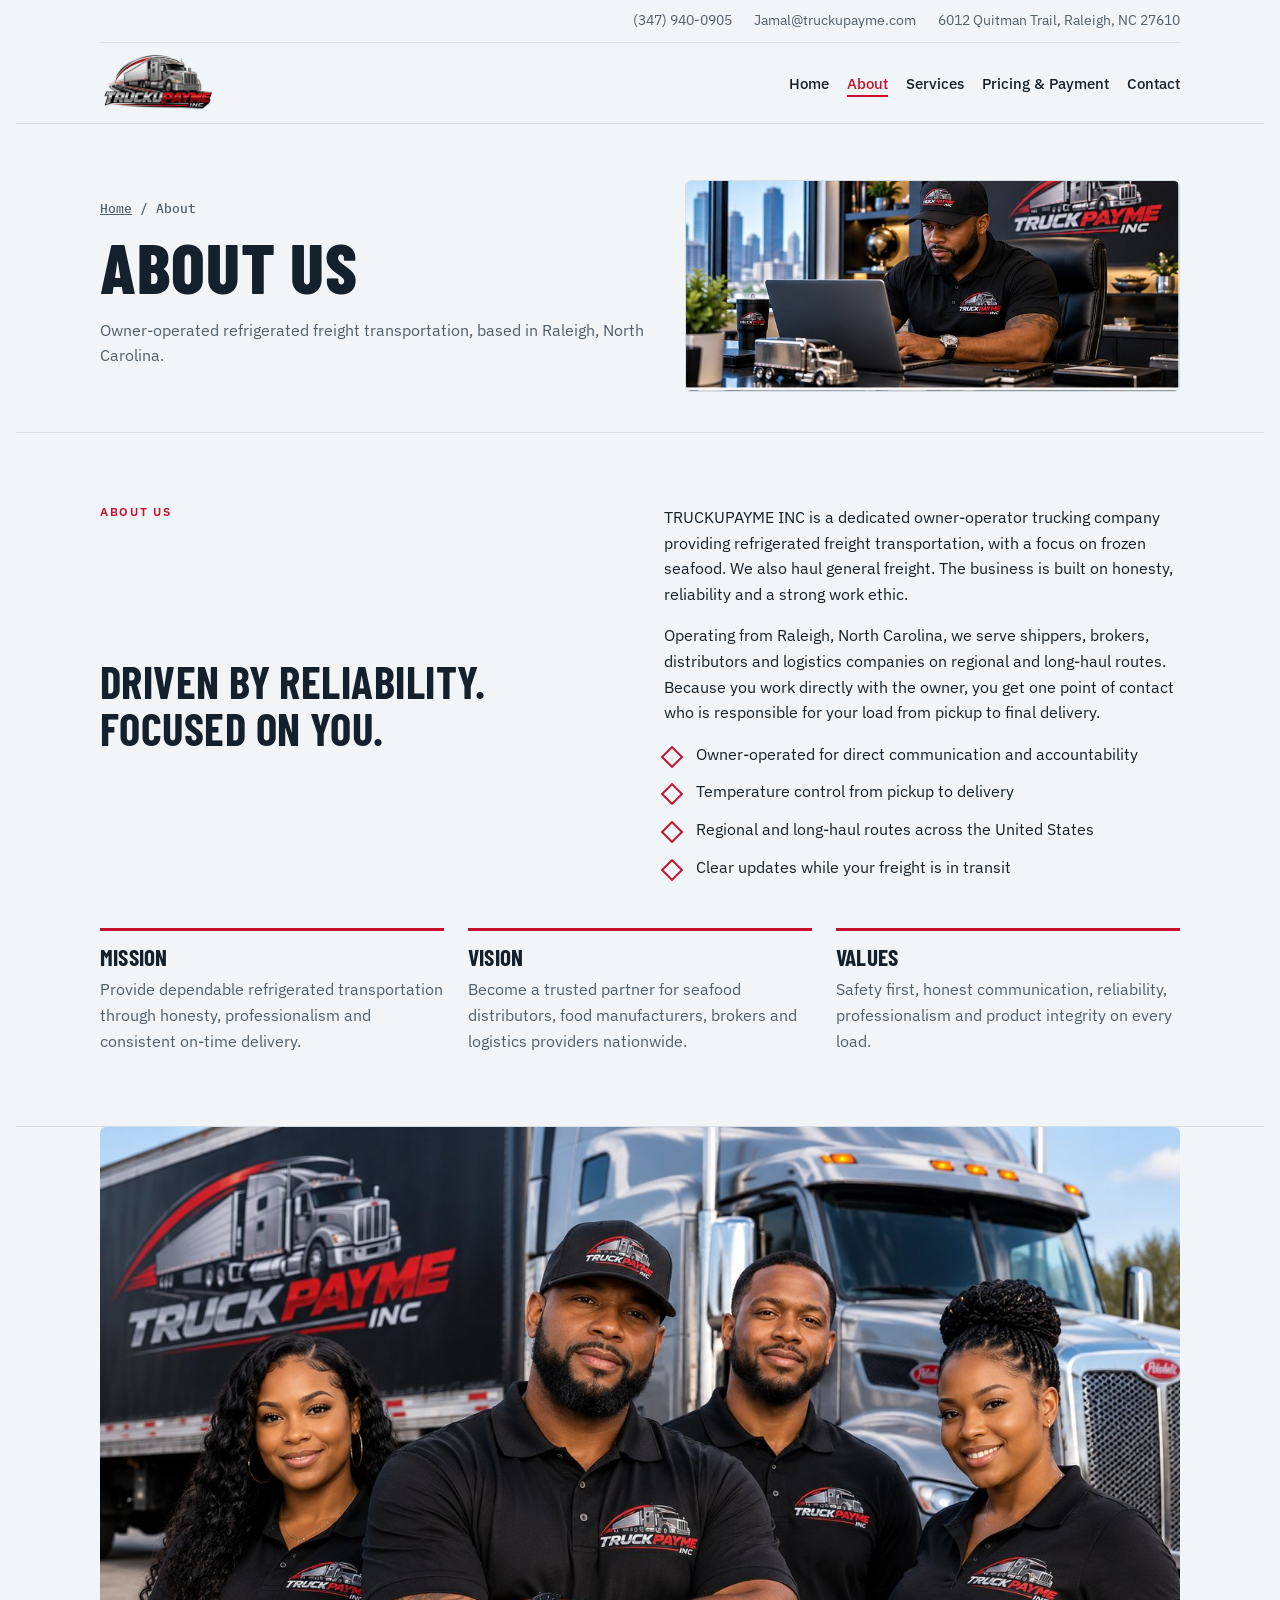
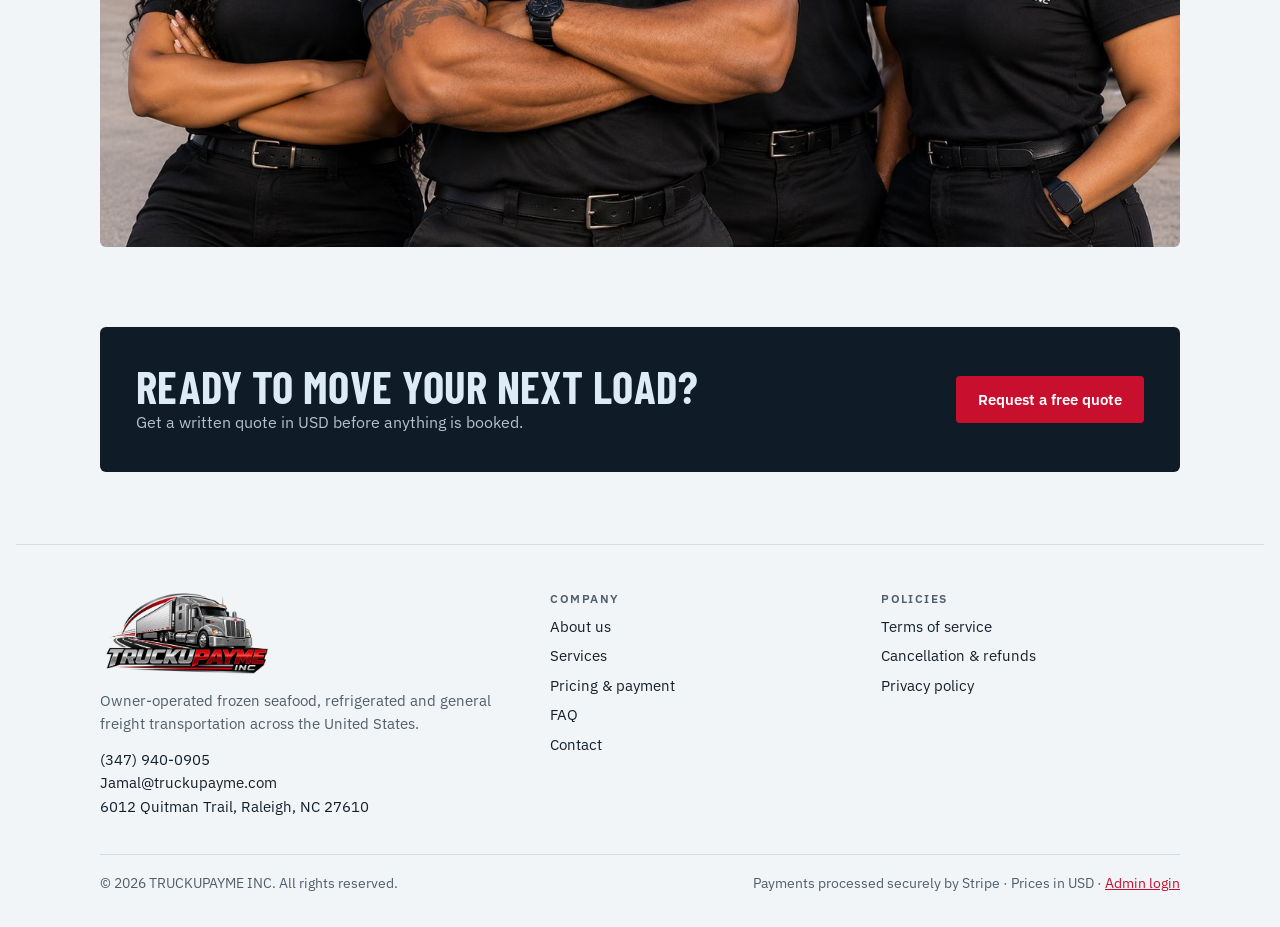
==== about.html @ 26da306a "first commit" ====
<!doctype html>
<html lang="en"><head><meta charset="utf-8"><meta name="viewport" content="width=device-width, initial-scale=1, viewport-fit=cover">
<title>About · TRUCKUPAYME INC</title>
<link rel="preconnect" href="https://fonts.googleapis.com"><link rel="preconnect" href="https://fonts.gstatic.com" crossorigin>
<link rel="stylesheet" href="https://fonts.googleapis.com/css2?family=Barlow+Condensed:wght@600;700;800&family=IBM+Plex+Sans:wght@400;500;600&family=IBM+Plex+Mono:wght@500&display=swap">
<link rel="stylesheet" href="styles.css">
<style>:root{padding-top:env(safe-area-inset-top,0px);padding-bottom:env(safe-area-inset-bottom,0px)}body{margin:0}img{max-width:100%}[hidden]{display:none!important}</style></head><body><div class="wrap topbar" aria-label="Contact details">
  <span>(347) 940-0905</span>
  <span>Jamal@truckupayme.com</span>
  <span>6012 Quitman Trail, Raleigh, NC 27610</span>
</div><header class="nav"><div class="wrap"><a class="brand" href="index.html" aria-label="TRUCKUPAYME INC home"><img class="logo" src="logo.png" alt="TRUCKUPAYME INC" width="900" height="451"></a><nav aria-label="Main"><a href="index.html">Home</a><a href="about.html" aria-current="page">About</a><a href="services.html">Services</a><a href="pricing.html">Pricing &amp; Payment</a><a href="contact.html">Contact</a></nav></div></header><main><section class="pagehead"><div class="wrap"><div class="txt"><span class="crumb"><a href="index.html">Home</a> / About</span><h1>About us</h1><p class="muted">Owner-operated refrigerated freight transportation, based in Raleigh, North Carolina.</p></div><img class="headimg" src="office-01.jpg" alt="Owner at a laptop in the TRUCKUPAYME INC office" width="768" height="330" loading="eager"></div></section><section id="about">
  <div class="wrap">
    <div class="two">
      <div class="head" style="margin:0">
        <span class="eyebrow">About us</span>
        <h2>Driven by reliability. Focused on you.</h2>
      </div>
      <div class="prose">
        <p>TRUCKUPAYME INC is a dedicated owner-operator trucking company providing refrigerated freight transportation, with a focus on frozen seafood. We also haul general freight. The business is built on honesty, reliability and a strong work ethic.</p>
        <p>Operating from Raleigh, North Carolina, we serve shippers, brokers, distributors and logistics companies on regional and long-haul routes. Because you work directly with the owner, you get one point of contact who is responsible for your load from pickup to final delivery.</p>
        <ul class="checks">
          <li>Owner-operated for direct communication and accountability</li>
          <li>Temperature control from pickup to delivery</li>
          <li>Regional and long-haul routes across the United States</li>
          <li>Clear updates while your freight is in transit</li>
        </ul>
      </div>
    </div>
    <div class="pillars">
      <div><h3>Mission</h3><p class="muted">Provide dependable refrigerated transportation through honesty, professionalism and consistent on-time delivery.</p></div>
      <div><h3>Vision</h3><p class="muted">Become a trusted partner for seafood distributors, food manufacturers, brokers and logistics providers nationwide.</p></div>
      <div><h3>Values</h3><p class="muted">Safety first, honest communication, reliability, professionalism and product integrity on every load.</p></div>
    </div>
  </div>
</section><section class="band"><div class="wrap"><figure class="photo team"><img src="team.jpg" alt="Four people in TRUCKUPAYME INC shirts standing in front of the company Peterbilt and trailer" loading="lazy"></figure></div></section><section><div class="wrap"><div class="cta"><div><h2>Ready to move your next load?</h2><p>Get a written quote in USD before anything is booked.</p></div><a class="btn btn-primary" href="contact.html">Request a free quote</a></div></div></section></main><footer>
  <div class="wrap">
    <div class="foot">
      <div>
        <a class="brand" href="index.html" aria-label="TRUCKUPAYME INC home"><img class="logo" src="logo.png" alt="TRUCKUPAYME INC" width="900" height="451"></a>
        <p class="muted" style="margin-top:12px">Owner-operated frozen seafood, refrigerated and general freight transportation across the United States.</p>
        <p style="margin-top:12px">(347) 940-0905<br>Jamal@truckupayme.com<br>6012 Quitman Trail, Raleigh, NC 27610</p>
      </div>
      <div>
        <h4>Company</h4>
        <ul><li><a href="about.html">About us</a></li><li><a href="services.html">Services</a></li><li><a href="pricing.html">Pricing &amp; payment</a></li><li><a href="contact.html#faq">FAQ</a></li><li><a href="contact.html">Contact</a></li></ul>
      </div>
      <div>
        <h4>Policies</h4>
        <ul><li><a href="terms.html">Terms of service</a></li><li><a href="refunds.html">Cancellation &amp; refunds</a></li><li><a href="privacy.html">Privacy policy</a></li></ul>
      </div>
    </div>
    <div class="legal">
      <span>© 2026 TRUCKUPAYME INC. All rights reserved.</span>
      <span>Payments processed securely by Stripe · Prices in USD · <a href="admin.html">Admin login</a></span>
    </div>
  </div>
</footer><script src="site.js"></script></body></html>
---- styles.css ----
/* Layout: signage-style condensed headings, a reefer-unit temperature readout as the hero motif, calm single-column sections, policies in full at the foot */
:root{
  --bg:#F2F5F7; --surface:#FFFFFF; --fg:#14202B; --muted:#4F5F6D; --line:#D5DEE5;
  --frost:#C8102E; --frost-soft:#FBE7EA; --amber:#E08A00; --amber-ink:#FFFFFF; --btn:#C8102E;
  --panel:#0F1C27; --panel-fg:#DCEBF5; --readout:#FF6B78;
  --display:"Barlow Condensed","Arial Narrow",Impact,sans-serif;
  --body:"IBM Plex Sans",system-ui,-apple-system,"Segoe UI",sans-serif;
  --mono:"IBM Plex Mono",ui-monospace,Menlo,Consolas,monospace;
}
@media (prefers-color-scheme: dark){:root:not([data-theme="light"]){
  --bg:#0C151D; --surface:#13202B; --fg:#E4EDF3; --muted:#9AAEBD; --line:#23374A;
  --frost:#FF6B78; --frost-soft:#3A161C; --amber:#F2A12B; --amber-ink:#FFFFFF; --btn:#D61F3A;
  --panel:#07111A; --panel-fg:#DCEBF5; --readout:#FF6B78; color-scheme:dark}}
:root[data-theme="dark"]{
  --bg:#0C151D; --surface:#13202B; --fg:#E4EDF3; --muted:#9AAEBD; --line:#23374A;
  --frost:#FF6B78; --frost-soft:#3A161C; --amber:#F2A12B; --amber-ink:#FFFFFF; --btn:#D61F3A;
  --panel:#07111A; --panel-fg:#DCEBF5; --readout:#FF6B78; color-scheme:dark}
*{box-sizing:border-box}
html{scroll-behavior:smooth}
@media (prefers-reduced-motion:reduce){html{scroll-behavior:auto}}
body{background:var(--bg);color:var(--fg);font:16px/1.6 var(--body);padding-inline:16px}
.wrap{max-width:1080px;margin-inline:auto}
a{color:var(--frost)}
a:focus-visible,button:focus-visible,input:focus-visible,select:focus-visible,textarea:focus-visible{outline:3px solid var(--amber);outline-offset:2px}
h1,h2,h3{font-family:var(--display);text-transform:uppercase;letter-spacing:.01em;line-height:1.05;text-wrap:balance;margin:0}
h2{font-size:clamp(2rem,4.5vw,2.8rem)}
h3{font-size:1.45rem}
p{margin:0;max-width:65ch}
.eyebrow{font:600 .78rem/1 var(--body);letter-spacing:.14em;text-transform:uppercase;color:var(--frost)}
.muted{color:var(--muted)}

/* top bar */
.topbar{display:flex;flex-wrap:wrap;gap:6px 22px;justify-content:flex-end;font-size:.85rem;color:var(--muted);padding-block:10px;border-bottom:1px solid var(--line)}
header.nav{position:sticky;top:env(safe-area-inset-top,0px);z-index:5;background:var(--bg);border-bottom:1px solid var(--line)}
.nav .wrap{display:flex;align-items:center;justify-content:space-between;gap:16px;padding-block:12px;flex-wrap:wrap}
.brand{font:800 1.6rem/1 var(--display);letter-spacing:.02em;color:var(--fg);text-decoration:none;display:flex;align-items:baseline;gap:8px}
.brand small{font:600 .72rem/1 var(--body);letter-spacing:.14em;color:var(--muted)}
.nav nav{display:flex;flex-wrap:wrap;gap:4px 18px}
.nav nav a{color:var(--fg);text-decoration:none;font-weight:500;font-size:.95rem}
.nav nav a:hover{color:var(--frost)}

.btn{display:inline-flex;align-items:center;gap:8px;font:600 .95rem/1 var(--body);padding:14px 20px;border-radius:4px;text-decoration:none;border:2px solid transparent;cursor:pointer}
.btn-primary{background:var(--btn);color:var(--amber-ink)}
.btn-primary:hover{filter:brightness(1.06)}
.btn-ghost{border-color:var(--line);color:var(--fg);background:transparent}
.btn-ghost:hover{border-color:var(--frost)}

section{padding-block:72px;border-bottom:1px solid var(--line)}
section .head{display:grid;gap:12px;margin-bottom:36px}

/* hero */
.hero{padding-block:56px 64px}
.hero .wrap{display:grid;grid-template-columns:1.25fr 1fr;gap:48px;align-items:center}
.hero h1{font-size:clamp(3rem,8vw,5.6rem);font-weight:800}
.hero h1 em{font-style:normal;color:var(--frost)}
.hero-copy{display:grid;gap:22px;min-width:0}
.hero .actions{display:flex;flex-wrap:wrap;gap:12px}
.reefer{background:var(--panel);color:var(--panel-fg);border-radius:6px;padding:22px;display:grid;gap:18px;font-family:var(--mono);min-width:0}
.reefer .row{display:flex;justify-content:space-between;gap:12px;font-size:.78rem;letter-spacing:.08em;text-transform:uppercase;opacity:.75}
.reefer .temp{font-size:clamp(3.4rem,9vw,5rem);line-height:1;color:var(--readout);font-variant-numeric:tabular-nums}
.reefer .temp span{font-size:.4em;opacity:.8}
.reefer dl{display:grid;grid-template-columns:repeat(2,1fr);gap:12px 16px;margin:0;border-top:1px solid #ffffff22;padding-top:16px}
.reefer dt{font-size:.7rem;letter-spacing:.1em;text-transform:uppercase;opacity:.6}
.reefer dd{margin:2px 0 0;font-size:1.05rem}
.reefer .note{font:400 .75rem/1.4 var(--body);opacity:.6}

/* about */
.two{display:grid;grid-template-columns:1fr 1fr;gap:48px}
.two > *{min-width:0}
.checks{list-style:none;padding:0;margin:0;display:grid;gap:12px}
.checks li{display:grid;grid-template-columns:22px 1fr;gap:10px}
.checks li::before{content:"";width:12px;height:12px;margin-top:7px;border:2px solid var(--frost);transform:rotate(45deg)}
.prose{display:grid;gap:16px}
.pillars{display:grid;grid-template-columns:repeat(3,1fr);gap:24px;margin-top:48px}
.pillars div{display:grid;gap:8px;align-content:start;border-top:3px solid var(--frost);padding-top:14px}

/* services */
.svc{display:grid;grid-template-columns:repeat(3,1fr);gap:1px;background:var(--line);border:1px solid var(--line);border-radius:6px;overflow:hidden}
.svc article{background:var(--surface);padding:26px;display:grid;gap:10px;align-content:start}
.svc .tag{font:500 .75rem/1 var(--mono);color:var(--frost)}
.industries{display:grid;grid-template-columns:1fr 1fr;gap:24px;margin-top:40px}
.industries ul{margin:8px 0 0;padding-left:18px;display:grid;gap:4px}

/* process */
.steps{list-style:none;margin:0;padding:0;display:grid;grid-template-columns:repeat(5,1fr);gap:20px;counter-reset:s}
.steps li{counter-increment:s;display:grid;gap:8px;align-content:start}
.steps li::before{content:"Step " counter(s);font:500 .75rem/1 var(--mono);color:var(--frost);border-bottom:1px solid var(--line);padding-bottom:10px}
.steps h3{font-size:1.2rem}
.steps p{font-size:.93rem;color:var(--muted)}

/* pricing */
.price-grid{display:grid;grid-template-columns:1.1fr 1fr;gap:40px}
.price-grid > *{min-width:0}
.factors{background:var(--surface);border:1px solid var(--line);border-radius:6px;padding:24px;display:grid;gap:14px}
.factors table{width:100%;border-collapse:collapse;font-size:.95rem}
.factors td{padding:9px 0;border-bottom:1px solid var(--line);vertical-align:top}
.factors td:first-child{font-weight:600;padding-right:16px;white-space:nowrap}
.paybox{background:var(--frost-soft);border-radius:6px;padding:24px;display:grid;gap:12px;align-content:start}

/* contact */
.contact-grid{display:grid;grid-template-columns:1fr 1.2fr;gap:40px}
.contact-grid > *{min-width:0}
.info{display:grid;gap:18px;align-content:start}
.info dl{margin:0;display:grid;gap:14px}
.info dt{font:600 .75rem/1 var(--body);letter-spacing:.12em;text-transform:uppercase;color:var(--muted)}
.info dd{margin:4px 0 0;font-size:1.05rem;overflow-wrap:anywhere}
.copy{font:500 .75rem/1 var(--body);margin-left:8px;padding:5px 8px;border:1px solid var(--line);background:transparent;color:var(--fg);border-radius:3px;cursor:pointer}
form{background:var(--surface);border:1px solid var(--line);border-radius:6px;padding:26px;display:grid;gap:14px}
.fields{display:grid;grid-template-columns:1fr 1fr;gap:14px}
label{display:grid;gap:6px;font-size:.85rem;font-weight:600}
input,select,textarea{font:inherit;font-weight:400;padding:11px 12px;border:1px solid var(--line);border-radius:4px;background:var(--bg);color:var(--fg);width:100%}
textarea{min-height:110px;resize:vertical}
.full{grid-column:1/-1}
.formnote{font-size:.85rem;color:var(--muted)}
.result{background:var(--frost-soft);border-radius:4px;padding:14px;font-size:.92rem;display:grid;gap:10px}
.result pre{margin:0;white-space:pre-wrap;font:.85rem/1.5 var(--mono);overflow-wrap:anywhere}

/* faq */
.faq{display:grid;gap:0;border-top:1px solid var(--line)}
.faq details{border-bottom:1px solid var(--line);padding-block:16px}
.faq summary{cursor:pointer;font-weight:600;font-size:1.05rem}
.faq details p{margin-top:10px;color:var(--muted)}

/* policies */
.policies{display:grid;gap:56px}
.policy{display:grid;gap:14px;scroll-margin-top:90px}
.policy h3{font-size:1.8rem}
.policy h4{margin:10px 0 0;font-size:1rem}
.policy p,.policy li{color:var(--fg);max-width:72ch}
.policy ul{margin:0;padding-left:20px;display:grid;gap:6px}
.updated{font:500 .8rem/1 var(--mono);color:var(--muted)}

footer{padding-block:48px 32px;font-size:.92rem}
.foot{display:grid;grid-template-columns:1.4fr 1fr 1fr;gap:32px}
.foot > *{min-width:0}
.foot ul{list-style:none;margin:10px 0 0;padding:0;display:grid;gap:6px}
.foot h4{margin:0;font:600 .75rem/1 var(--body);letter-spacing:.12em;text-transform:uppercase;color:var(--muted)}
.foot a{color:var(--fg);text-decoration:none}
.foot a:hover{color:var(--frost)}
.legal{margin-top:36px;padding-top:18px;border-top:1px solid var(--line);display:flex;flex-wrap:wrap;gap:8px 24px;justify-content:space-between;color:var(--muted);font-size:.85rem}

@media (max-width:900px){
  .hero .wrap,.two,.price-grid,.contact-grid{grid-template-columns:1fr}
  .svc{grid-template-columns:1fr 1fr}
  .steps{grid-template-columns:1fr 1fr}
  .foot{grid-template-columns:1fr 1fr}
}
@media (max-width:600px){
  .svc,.pillars,.industries,.fields,.steps,.foot{grid-template-columns:1fr}
  section{padding-block:52px}
  .topbar{justify-content:flex-start}
  .factors td:first-child{white-space:normal}
}

.pagehead{padding-block:56px 40px}
.pagehead h1{font-size:clamp(2.6rem,7vw,4.4rem);font-weight:800}
.pagehead .wrap{display:grid;gap:14px}
.crumb{font:500 .8rem/1 var(--mono);color:var(--muted)}
.crumb a{color:var(--muted)}
.nav nav a[aria-current="page"]{color:var(--frost);text-decoration:underline;text-underline-offset:6px;text-decoration-thickness:2px}
.cta{background:var(--panel);color:var(--panel-fg);border-radius:6px;padding:36px;display:flex;flex-wrap:wrap;gap:20px;align-items:center;justify-content:space-between}
.cta p{opacity:.8}
.more{margin-top:28px}

.brand{display:block;line-height:0}
.nav .brand .logo{height:56px;width:auto;display:block}
.foot .brand .logo{height:84px;width:auto;display:block}
.logo-feature{width:100%;max-width:340px;height:auto;display:block;margin-bottom:6px}
@media (max-width:600px){.nav .brand .logo{height:46px}}

.pagehead .wrap{grid-template-columns:1.1fr 1fr;gap:40px;align-items:center}
.pagehead .txt{display:grid;gap:14px;min-width:0}
.headimg{width:100%;height:auto;aspect-ratio:7/3;object-fit:cover;border-radius:6px;display:block;border:1px solid var(--line)}
.band{padding-block:0 8px;border-bottom:0}
.photo{margin:0;display:grid;gap:10px;min-width:0}
.photo img{width:100%;height:auto;display:block;border-radius:6px}
.photo figcaption{font-size:.88rem;color:var(--muted)}
.photo.rig img{background:#fff;border:1px solid var(--line)}
.aboutteam{align-items:center}
@media (max-width:900px){.pagehead .wrap{grid-template-columns:1fr}}

.hero{position:relative;overflow:hidden;isolation:isolate;background:#06161c url(hero-poster.jpg) center/cover no-repeat;color:#fff;padding-block:72px 80px;border-bottom:0}
.hero .herobg{position:absolute;inset:0;width:100%;height:100%;object-fit:cover;z-index:-2}
.hero .heroshade{position:absolute;inset:0;z-index:-1;background:linear-gradient(90deg,rgba(5,12,16,.88) 0%,rgba(5,12,16,.7) 45%,rgba(5,12,16,.45) 100%)}
.hero .eyebrow{color:#FF8A94}
.hero h1{color:#fff;text-shadow:0 2px 18px rgba(0,0,0,.5)}
.hero h1 em{color:#FF6B78}
.hero .btn-ghost{color:#fff;border-color:rgba(255,255,255,.55)}
.hero .btn-ghost:hover{border-color:#fff}
.hero .reefer{background:rgba(7,17,26,.82);border:1px solid rgba(255,255,255,.14)}
@media (max-width:900px){.hero .heroshade{background:rgba(5,12,16,.75)}}
@media (prefers-reduced-motion:reduce){.hero .herobg{display:none}}
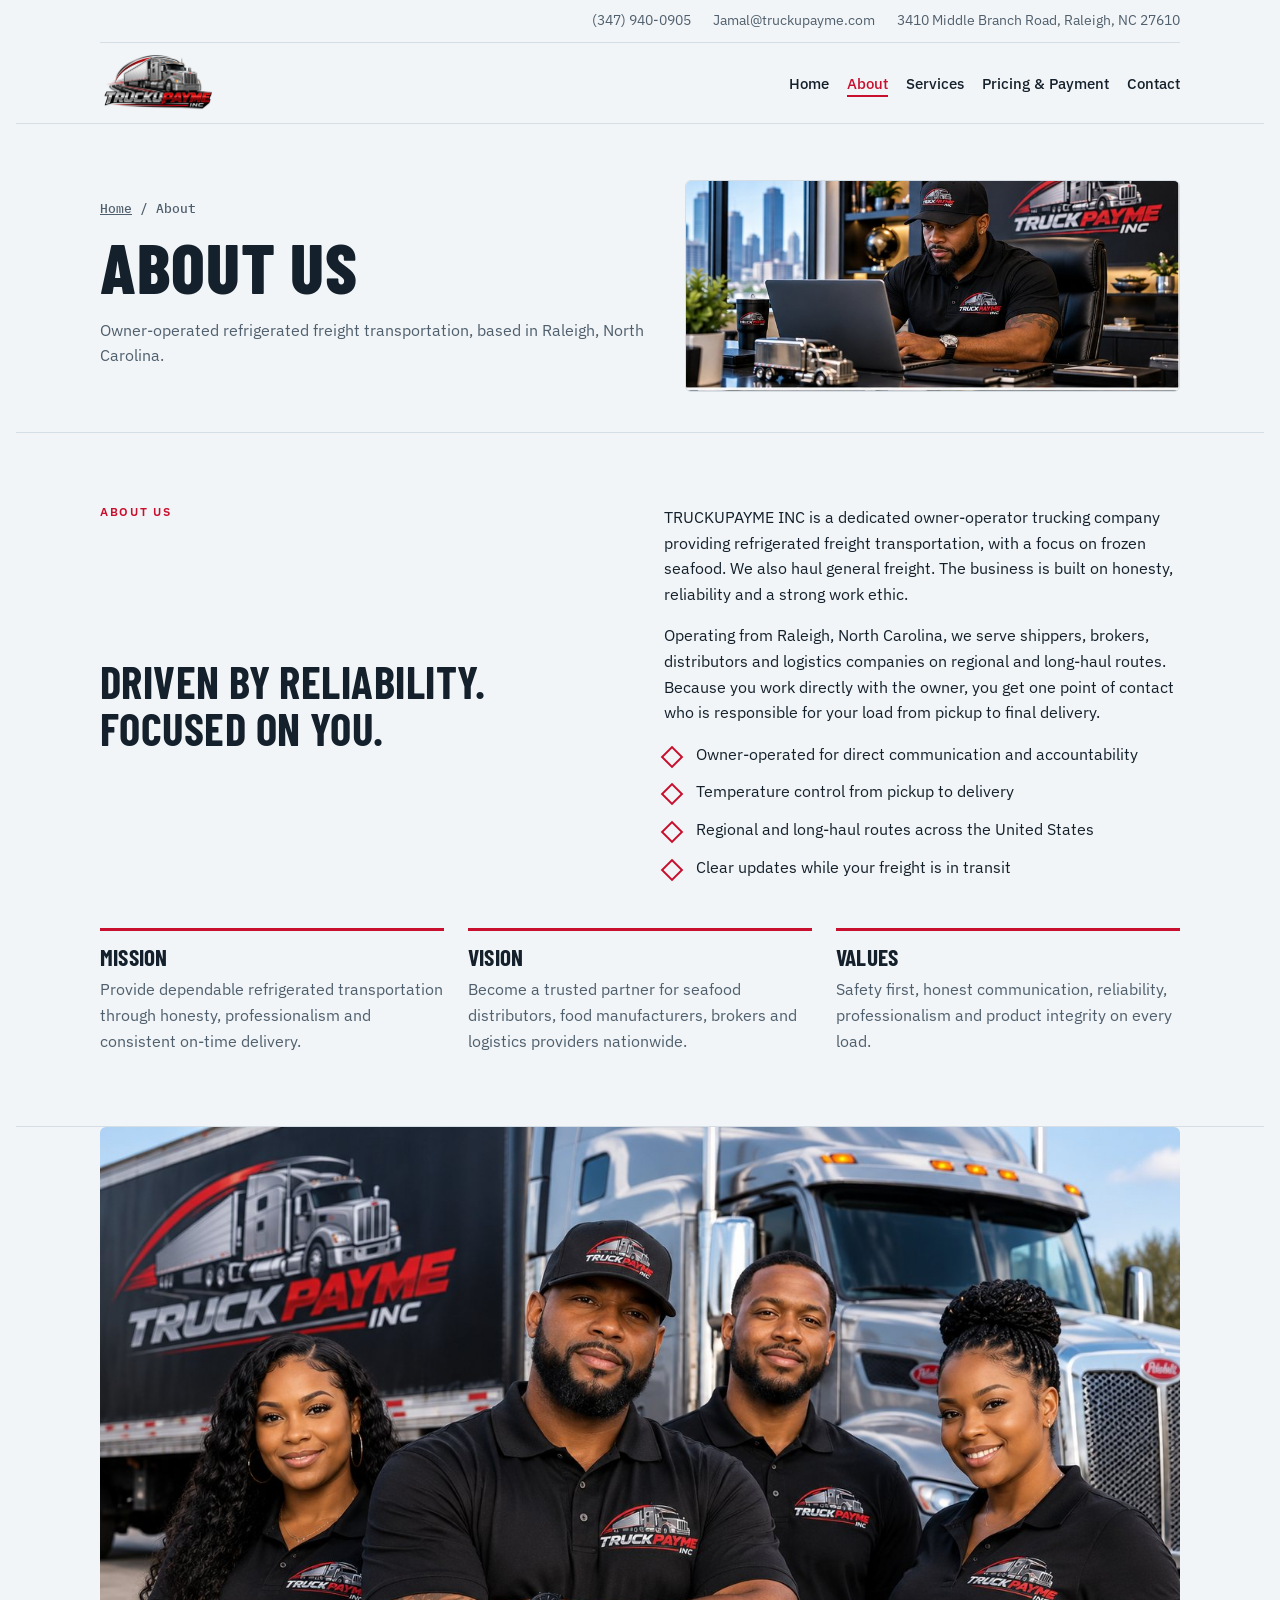
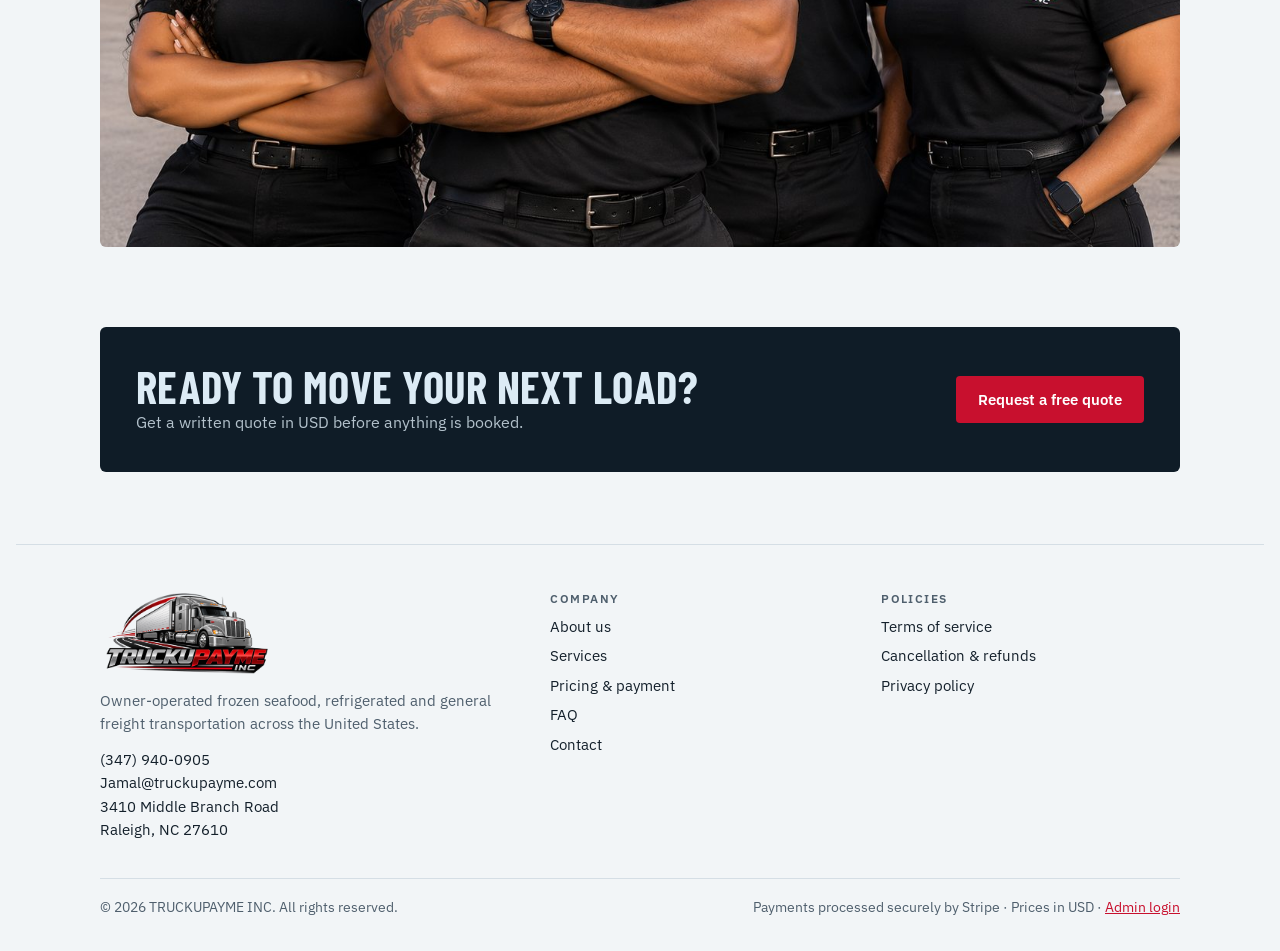
==== commit d07db36c: "Add LivvFX broker link to Live Capital header" ====
--- a/about.html
+++ b/about.html
@@ -7,7 +7,7 @@
 <style>:root{padding-top:env(safe-area-inset-top,0px);padding-bottom:env(safe-area-inset-bottom,0px)}body{margin:0}img{max-width:100%}[hidden]{display:none!important}</style></head><body><div class="wrap topbar" aria-label="Contact details">
   <span>(347) 940-0905</span>
   <span>Jamal@truckupayme.com</span>
-  <span>6012 Quitman Trail, Raleigh, NC 27610</span>
+  <span>3410 Middle Branch Road, Raleigh, NC 27610</span>
 </div><header class="nav"><div class="wrap"><a class="brand" href="index.html" aria-label="TRUCKUPAYME INC home"><img class="logo" src="logo.png" alt="TRUCKUPAYME INC" width="900" height="451"></a><nav aria-label="Main"><a href="index.html">Home</a><a href="about.html" aria-current="page">About</a><a href="services.html">Services</a><a href="pricing.html">Pricing &amp; Payment</a><a href="contact.html">Contact</a></nav></div></header><main><section class="pagehead"><div class="wrap"><div class="txt"><span class="crumb"><a href="index.html">Home</a> / About</span><h1>About us</h1><p class="muted">Owner-operated refrigerated freight transportation, based in Raleigh, North Carolina.</p></div><img class="headimg" src="office-01.jpg" alt="Owner at a laptop in the TRUCKUPAYME INC office" width="768" height="330" loading="eager"></div></section><section id="about">
   <div class="wrap">
     <div class="two">
@@ -38,7 +38,7 @@
       <div>
         <a class="brand" href="index.html" aria-label="TRUCKUPAYME INC home"><img class="logo" src="logo.png" alt="TRUCKUPAYME INC" width="900" height="451"></a>
         <p class="muted" style="margin-top:12px">Owner-operated frozen seafood, refrigerated and general freight transportation across the United States.</p>
-        <p style="margin-top:12px">(347) 940-0905<br>Jamal@truckupayme.com<br>6012 Quitman Trail, Raleigh, NC 27610</p>
+        <p style="margin-top:12px">(347) 940-0905<br>Jamal@truckupayme.com<br>3410 Middle Branch Road<br>Raleigh, NC 27610</p>
       </div>
       <div>
         <h4>Company</h4>
